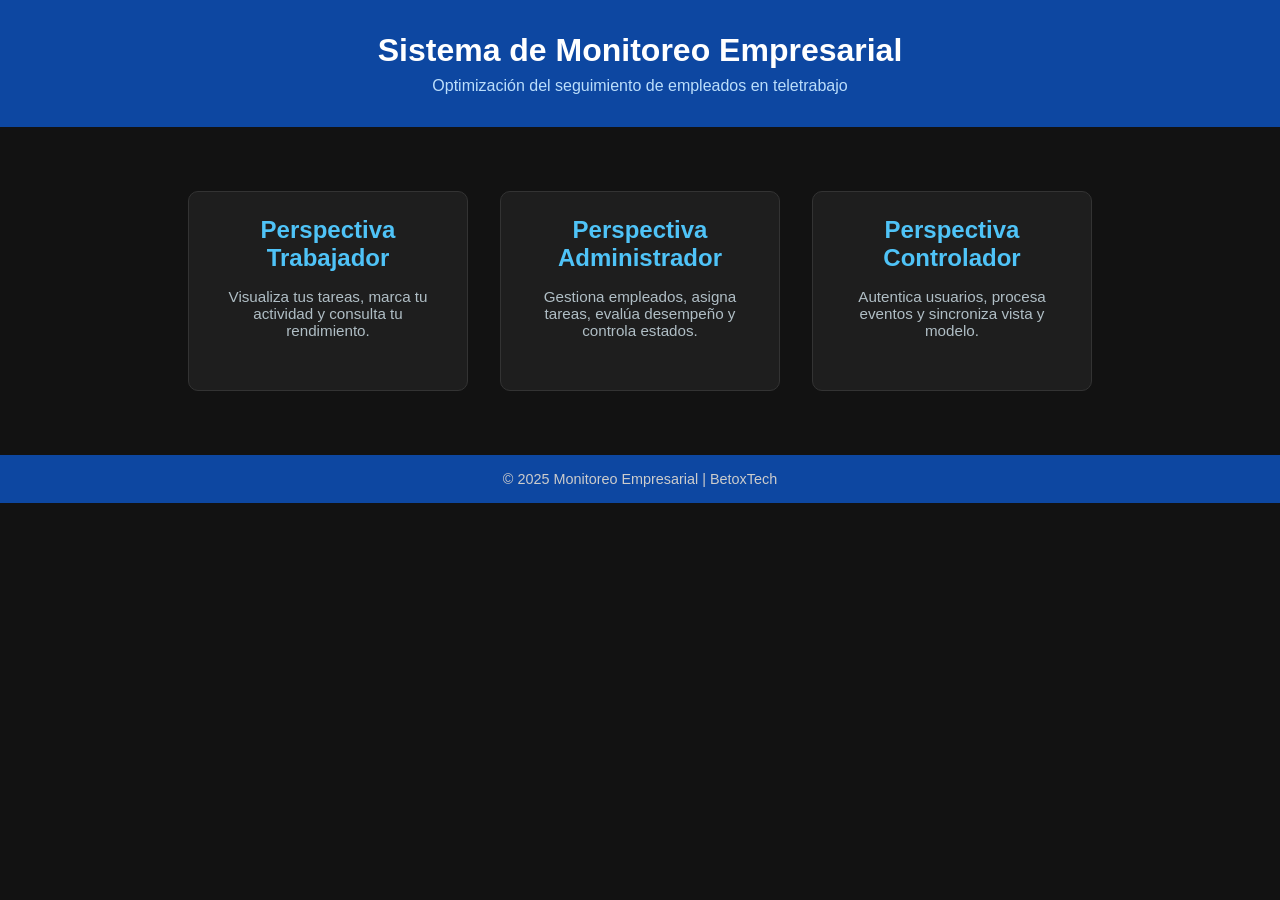
==== index.html @ fe8e7f2c "Add files via upload" ====
<!DOCTYPE html>
<html lang="es">
<head>
  <meta charset="UTF-8">
  <title>Monitoreo Empresarial - Inicio</title>
  <meta name="viewport" content="width=device-width, initial-scale=1.0">
  <style>
    * {
      margin: 0;
      padding: 0;
      box-sizing: border-box;
    }

    body {
      font-family: 'Segoe UI', sans-serif;
      background-color: #121212;
      color: #ffffff;
    }

    header {
      background-color: #0d47a1;
      padding: 2rem 1rem;
      text-align: center;
    }

    header h1 {
      font-size: 2rem;
      color: #ffffff;
      margin-bottom: 0.5rem;
    }

    header p {
      color: #bbdefb;
      font-size: 1rem;
    }

    .container {
      display: flex;
      justify-content: center;
      align-items: center;
      gap: 2rem;
      padding: 4rem 2rem;
      flex-wrap: wrap;
    }

    .card {
      background-color: #1e1e1e;
      border: 1px solid #333;
      border-radius: 10px;
      width: 280px;
      height: 200px;
      text-align: center;
      padding: 1.5rem;
      transition: transform 0.3s, box-shadow 0.3s;
      text-decoration: none;
      color: #e0e0e0;
    }

    .card:hover {
      transform: translateY(-5px);
      box-shadow: 0 0 15px rgba(33, 150, 243, 0.5);
    }

    .card h2 {
      color: #4fc3f7;
      margin-bottom: 1rem;
    }

    .card p {
      font-size: 0.95rem;
      color: #b0bec5;
    }

    footer {
      text-align: center;
      padding: 1rem;
      background-color: #0d47a1;
      color: #ccc;
      font-size: 0.9rem;
    }
  </style>
</head>
<body>

  <header>
    <h1>Sistema de Monitoreo Empresarial</h1>
    <p>Optimización del seguimiento de empleados en teletrabajo</p>
  </header>

  <div class="container">
    <a href="trabajador.html" class="card">
      <h2>Perspectiva Trabajador</h2>
      <p>Visualiza tus tareas, marca tu actividad y consulta tu rendimiento.</p>
    </a>

    <a href="administrador.html" class="card">
      <h2>Perspectiva Administrador</h2>
      <p>Gestiona empleados, asigna tareas, evalúa desempeño y controla estados.</p>
    </a>

    <a href="controlador.html" class="card">
      <h2>Perspectiva Controlador</h2>
      <p>Autentica usuarios, procesa eventos y sincroniza vista y modelo.</p>
    </a>
  </div>

  <footer>
    © 2025 Monitoreo Empresarial | BetoxTech
  </footer>

</body>
</html>
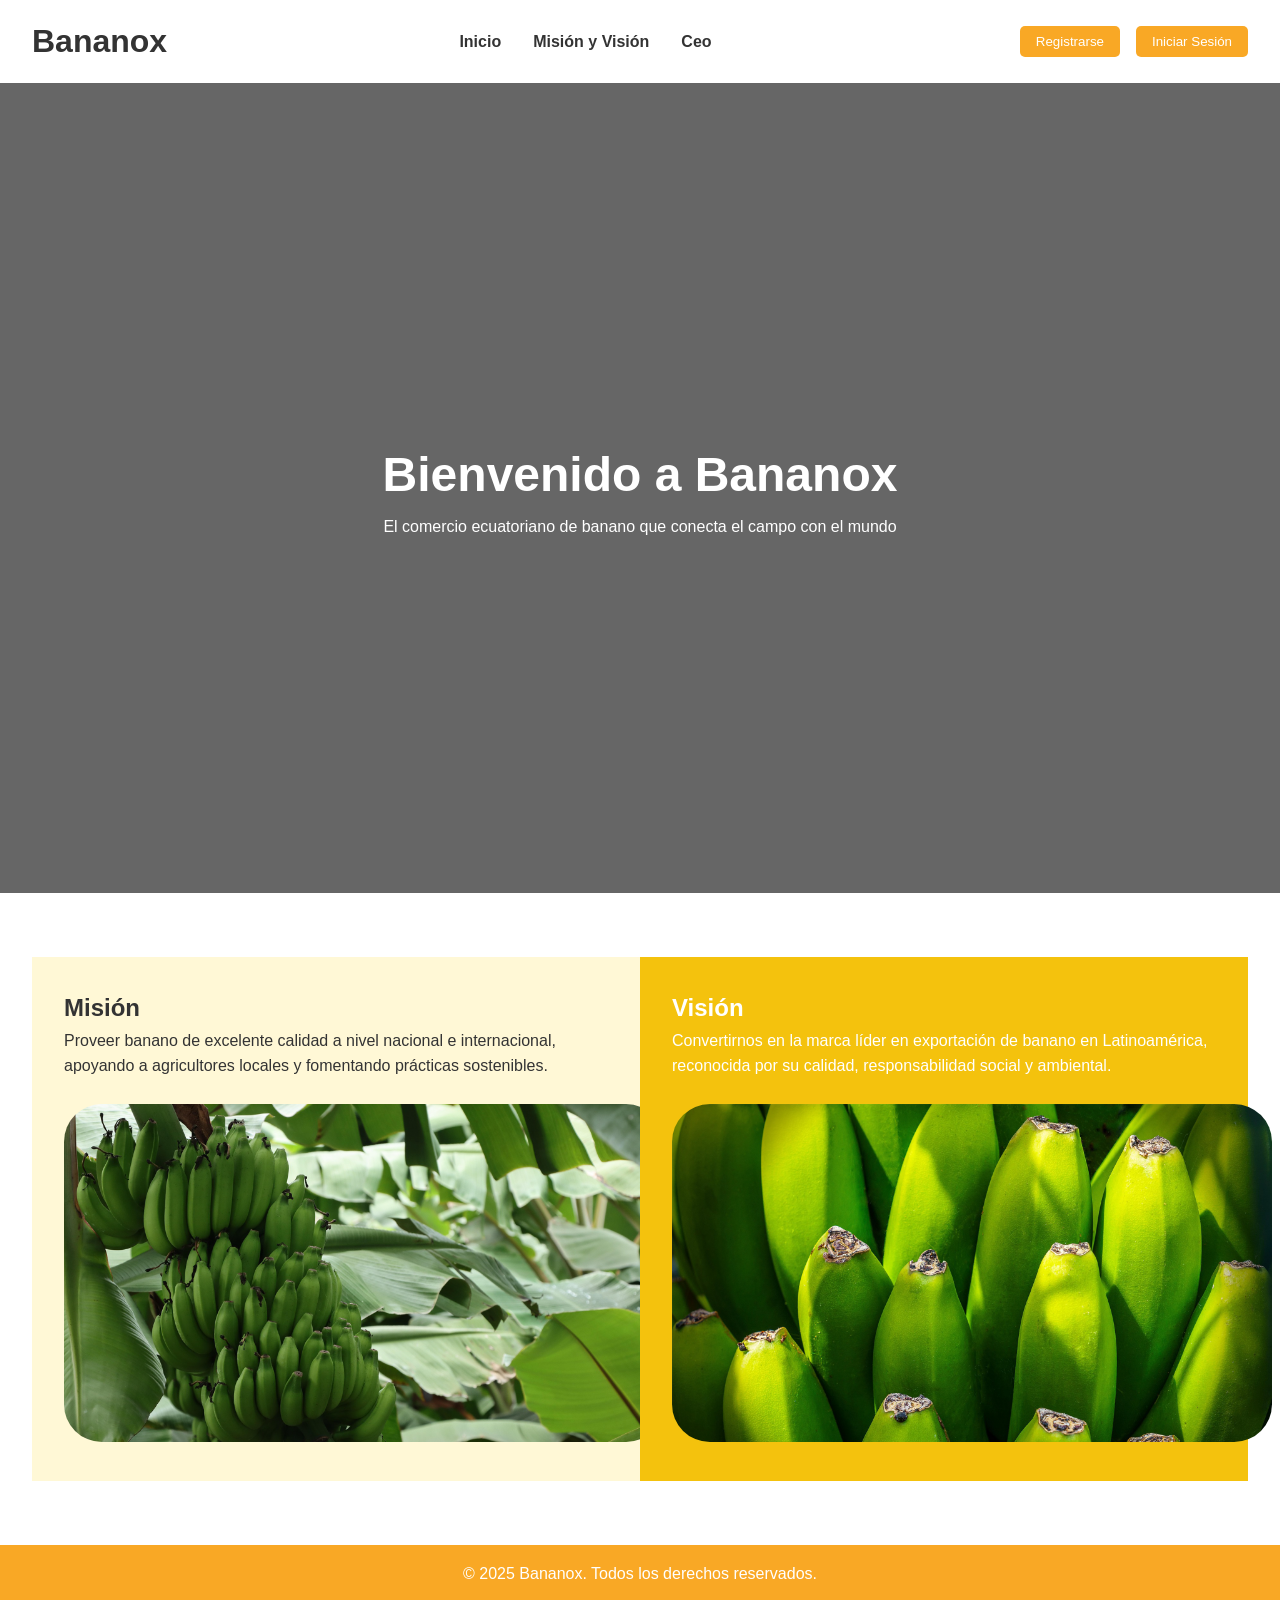
==== commit 9294ddea: "Add files via upload" ====
--- a/index.html
+++ b/index.html
@@ -2,9 +2,20 @@
 <html lang="es">
 <head>
   <meta charset="UTF-8">
-  <title>Monitoreo Empresarial - Inicio</title>
   <meta name="viewport" content="width=device-width, initial-scale=1.0">
+  <title>Bananox - Comercio de Banano</title>
+  <link href="https://unpkg.com/aos@2.3.1/dist/aos.css" rel="stylesheet">
+   <link href="betox.css" rel="stylesheet">
   <style>
+    :root {
+      --blanco: #ffffff;
+      --amarillo-claro: #fff8d6;
+      --amarillo: #ffffff;
+      --amarillo-oscuro: #f4c20d;
+      --amarillo-intenso: #f9a825;
+      --texto: #333;
+    }
+
     * {
       margin: 0;
       padding: 0;
@@ -13,100 +24,212 @@
 
     body {
       font-family: 'Segoe UI', sans-serif;
-      background-color: #121212;
-      color: #ffffff;
+      background-color: var(--blanco);
+      color: var(--texto);
+      line-height: 1.6;
     }
 
     header {
-      background-color: #0d47a1;
-      padding: 2rem 1rem;
+      background-color: var(--amarillo);
+      padding: 1rem 2rem;
+      display: flex;
+      justify-content: space-between;
+      align-items: center;
+      position: sticky;
+      top: 0;
+      z-index: 1000;
+    }
+
+    header h1 {
+      color: var(--texto);
+    }
+
+    nav {
+      display: flex;
+      align-items: center;
+      justify-content: center;
+      flex: 1;
+    }
+
+    nav a {
+      margin: 0 1rem;
+      text-decoration: none;
+      color: var(--texto);
+      font-weight: bold;
+    }
+
+    .btns-header {
+      display: flex;
+      align-items: center;
+    }
+
+    .btns-header button {
+      margin-left: 1rem;
+      padding: 0.5rem 1rem;
+      border: none;
+      background-color: var(--amarillo-intenso);
+      color: white;
+      border-radius: 5px;
+      cursor: pointer;
+    }
+
+    .bienvenida {
+      position: relative;
+      height: 90vh;
+      display: flex;
+      justify-content: center;
+      align-items: center;
+      color: white;
       text-align: center;
-    }
-
-    header h1 {
-      font-size: 2rem;
-      color: #ffffff;
-      margin-bottom: 0.5rem;
-    }
-
-    header p {
-      color: #bbdefb;
-      font-size: 1rem;
-    }
-
-    .container {
-      display: flex;
-      justify-content: center;
-      align-items: center;
-      gap: 2rem;
+      overflow: hidden;
+    }
+
+    .bienvenida video {
+      position: absolute;
+      width: 100%;
+      height: 100%;
+      object-fit: cover;
+      top: 0;
+      left: 0;
+      z-index: -2;
+    }
+
+    .bienvenida::after {
+      content: "";
+      position: absolute;
+      width: 100%;
+      height: 100%;
+      background-color: rgba(0,0,0,0.6);
+      z-index: -1;
+    }
+
+    .bienvenida h1 {
+      font-size: 3rem;
+    }
+
+    .seccion {
       padding: 4rem 2rem;
+    }
+
+    .mision-vision {
+      display: flex;
       flex-wrap: wrap;
     }
 
-    .card {
-      background-color: #1e1e1e;
-      border: 1px solid #333;
-      border-radius: 10px;
-      width: 280px;
-      height: 200px;
+    .mision, .vision {
+      flex: 1;
+      padding: 2rem;
+      min-width: 300px;
+    }
+
+    .mision {
+      background-color: var(--amarillo-claro);
+    }
+
+    .vision {
+      background-color: var(--amarillo-oscuro);
+      color: white;
+    }
+
+    .sponsors {
+      background-color: var(--amarillo);
       text-align: center;
-      padding: 1.5rem;
-      transition: transform 0.3s, box-shadow 0.3s;
-      text-decoration: none;
-      color: #e0e0e0;
-    }
-
-    .card:hover {
-      transform: translateY(-5px);
-      box-shadow: 0 0 15px rgba(33, 150, 243, 0.5);
-    }
-
-    .card h2 {
-      color: #4fc3f7;
-      margin-bottom: 1rem;
-    }
-
-    .card p {
-      font-size: 0.95rem;
-      color: #b0bec5;
+      padding: 4rem 2rem;
+    }
+
+    .sponsors-logos img {
+      width: 100px;
+      margin: 1rem;
+      filter: grayscale(100%);
+    }
+
+    .pene {
+      max-width: 200px;
+      height: auto;
     }
 
     footer {
+      background-color: var(--amarillo-intenso);
+      color: white;
       text-align: center;
       padding: 1rem;
-      background-color: #0d47a1;
-      color: #ccc;
-      font-size: 0.9rem;
+    }
+
+    @media screen and (max-width: 768px) {
+      header {
+        flex-direction: column;
+        align-items: center;
+        text-align: center;
+      }
+
+      nav {
+        margin-top: 1rem;
+        justify-content: center;
+      }
+
+      .btns-header {
+        margin-top: 1rem;
+        justify-content: center;
+      }
+
+      .mision-vision {
+        flex-direction: column;
+      }
+      
     }
   </style>
 </head>
 <body>
 
   <header>
-    <h1>Sistema de Monitoreo Empresarial</h1>
-    <p>Optimización del seguimiento de empleados en teletrabajo</p>
+    <h1>Bananox</h1>
+    <nav>
+      <a href="#">Inicio</a>
+      <a href="#misionvision">Misión y Visión</a>
+      <a href="https://www.instagram.com/betoxyln/">Ceo</a>
+    </nav>
+    <div class="btns-header">
+      <a href="registrarse.html"> <button>Registrarse</button>   </a>
+      <a href="iniciaresion.php"> <button>Iniciar Sesión</button> </a>
+    </div>
   </header>
 
-  <div class="container">
-    <a href="trabajador.html" class="card">
-      <h2>Perspectiva Trabajador</h2>
-      <p>Visualiza tus tareas, marca tu actividad y consulta tu rendimiento.</p>
-    </a>
-
-    <a href="administrador.html" class="card">
-      <h2>Perspectiva Administrador</h2>
-      <p>Gestiona empleados, asigna tareas, evalúa desempeño y controla estados.</p>
-    </a>
-
-    <a href="controlador.html" class="card">
-      <h2>Perspectiva Controlador</h2>
-      <p>Autentica usuarios, procesa eventos y sincroniza vista y modelo.</p>
-    </a>
-  </div>
+  <section class="bienvenida" data-aos="fade-up">
+    <video autoplay muted loop>
+      <source src="4752348-hd_1920_1080_30fps.mp4" type="video/mp4">
+    </video>
+    <div>
+      <h1 class="amarillo">Bienvenido a Bananox</h1>
+      <p>El comercio ecuatoriano de banano que conecta el campo con el mundo</p>
+    </div>
+  </section>
+
+  <section class="seccion mision-vision" id="misionvision">
+    <div class="mision" data-aos="fade-right">
+      <h2>Misión</h2>
+      <p>Proveer banano de excelente calidad a nivel nacional e internacional, apoyando a agricultores locales y fomentando prácticas sostenibles.</p>
+      <br>
+      <img class="pene" src="BANANO 1.png" alt="Imagen de banano para misión">
+    </div>
+    <div class="vision" data-aos="fade-left">
+      <h2>Visión</h2>
+      <p>Convertirnos en la marca líder en exportación de banano en Latinoamérica, reconocida por su calidad, responsabilidad social y ambiental.</p>
+      <br>
+      <img class="pene" src="BANANO 2.png" alt="Imagen de banano para visión">
+    </div>
+  </section>
 
   <footer>
-    © 2025 Monitoreo Empresarial | BetoxTech
+    <p>&copy; 2025 Bananox. Todos los derechos reservados.</p>
   </footer>
+
+  <script src="https://unpkg.com/aos@2.3.1/dist/aos.js"></script>
+  <script>
+    AOS.init({
+      duration: 1000,
+      once: true
+    });
+  </script>
 
 </body>
 </html>
--- a/betox.css
+++ b/betox.css
@@ -0,0 +1,5 @@
+.pene {
+    border-radius: 1cm;
+    max-width: 600px !important;
+    height: auto;
+}
